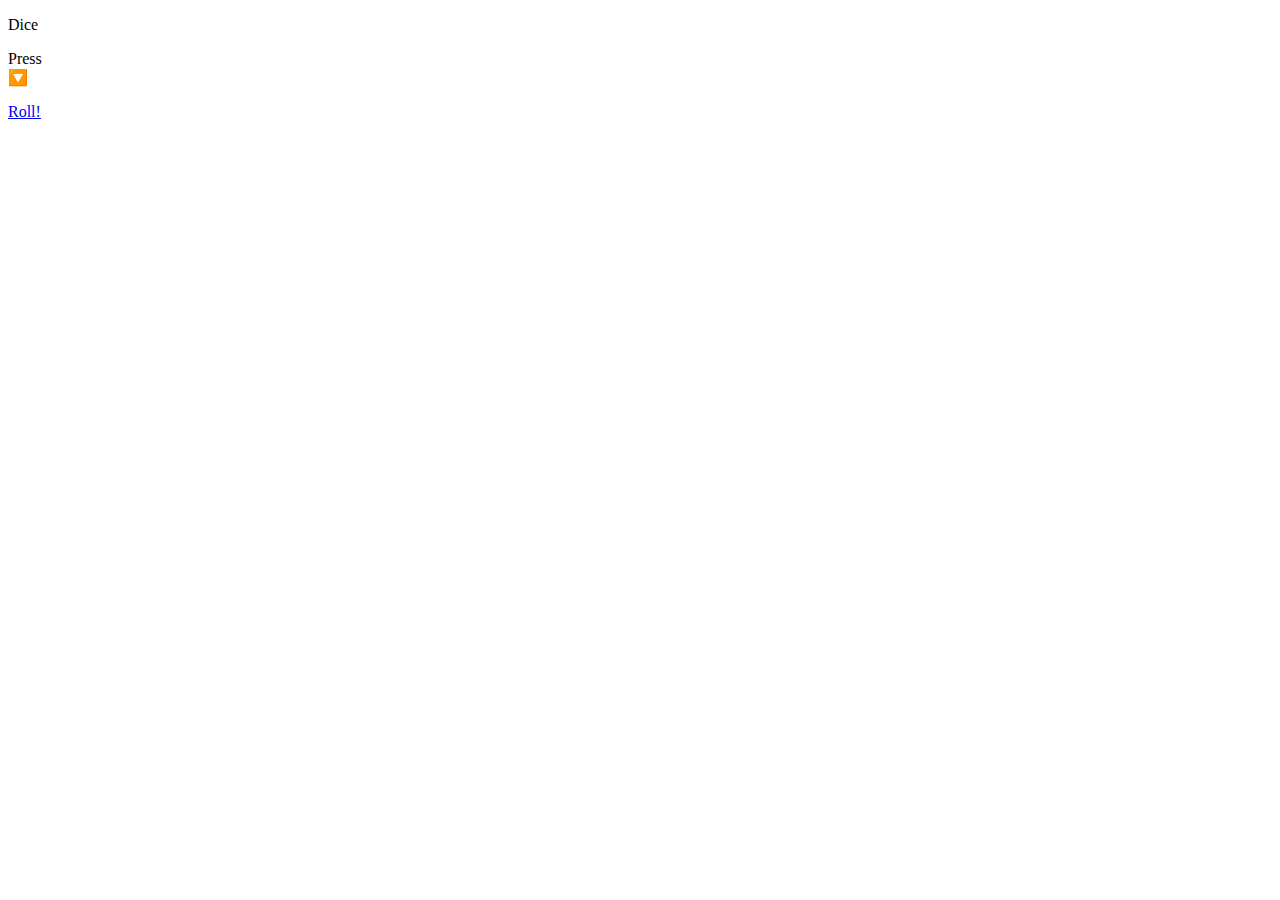
==== index.html @ 23dfe533 "update" ====
<!DOCTYPE html>
<html lang="en">
<head>
	<!--Title and other-->
	<meta charset="UTF-8">
	<meta name="viewport" content="width=device-width, initial-scale=1.0">
	<title>Document</title>
	<!--Link palace-->
	<link rel="stylesheet" href="mainSiteFolder\css\main.css">
	<link rel="preconnect" href="https://fonts.gstatic.com">
	<link href="https://fonts.googleapis.com/css2?family=Noto+Sans&display=swap" rel="stylesheet">
	<link href="https://fonts.googleapis.com/css2?family=Comfortaa&display=swap" rel="stylesheet">
	<!--Link palace - manifest-->
	<link rel="manifest" href="mainSiteFolder\pwa\mnf.json">
</head>
<body>
	<header>
		<p id="logo">Dice</p>
	</header>
	<p id="result">Press<br>🔽</p>

	<div class="button">
		<a href="#" onclick="genAndDisplay()">Roll!</a>
	</div>
	<!--Script palace-->
	<script type="text/javascript" src="mainSiteFolder\js\main.js"></script>
</body>
</html>
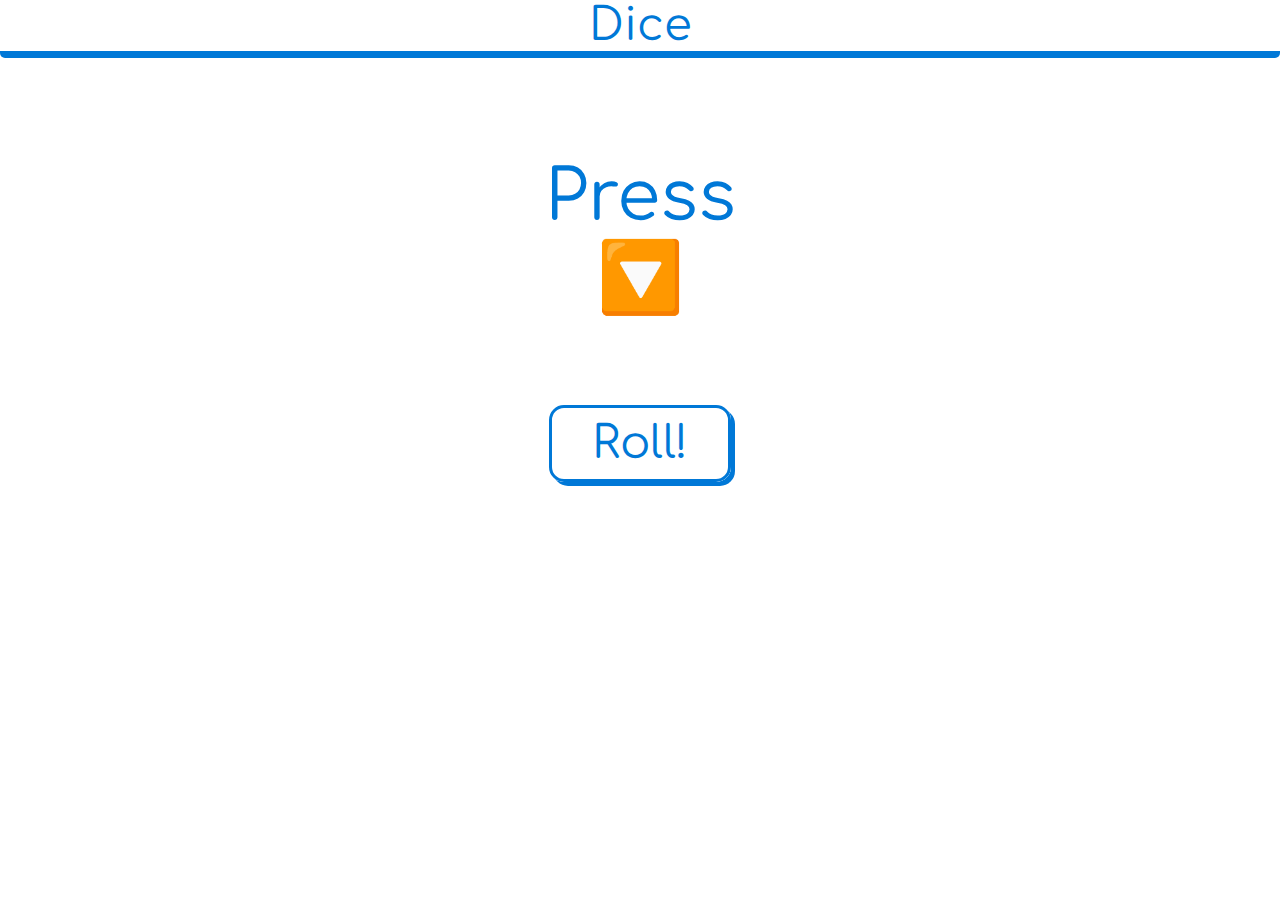
==== commit c2620ee3: "upd3" ====
--- a/index.html
+++ b/index.html
@@ -6,12 +6,12 @@
 	<meta name="viewport" content="width=device-width, initial-scale=1.0">
 	<title>Document</title>
 	<!--Link palace-->
-	<link rel="stylesheet" href="mainSiteFolder\css\main.css">
+	<link rel="stylesheet" href="main.css">
 	<link rel="preconnect" href="https://fonts.gstatic.com">
 	<link href="https://fonts.googleapis.com/css2?family=Noto+Sans&display=swap" rel="stylesheet">
 	<link href="https://fonts.googleapis.com/css2?family=Comfortaa&display=swap" rel="stylesheet">
 	<!--Link palace - manifest-->
-	<link rel="manifest" href="mainSiteFolder\pwa\mnf.json">
+	<link rel="manifest" href="mnf.json">
 </head>
 <body>
 	<header>
@@ -23,6 +23,6 @@
 		<a href="#" onclick="genAndDisplay()">Roll!</a>
 	</div>
 	<!--Script palace-->
-	<script type="text/javascript" src="mainSiteFolder\js\main.js"></script>
+	<script type="text/javascript" src="main.js"></script>
 </body>
 </html>--- a/main.css
+++ b/main.css
@@ -0,0 +1,54 @@
+/*4allPage*/
+* {
+	margin: 0;
+	padding: 0;
+}
+header {
+	border-radius: 5px;
+	border-bottom: 7px solid #0078D7;
+	margin-bottom: 100px;
+}
+
+#logo {
+	font-family: 'Comfortaa', sans-serif;
+	font-size: 45px;
+	text-align: center;
+	color: #0078D7;
+}
+
+#result {
+	font-family: 'Comfortaa', sans-serif;
+	font-size: 70px;
+	text-align: center;
+	margin-bottom: 100px;
+	color: #0078D7;
+}
+
+.button {
+	text-align: center;
+}
+
+.button a {
+	font-size: 45px;
+	font-family: 'Comfortaa', sans-serif;
+	color: #0078D7;
+	background-color: #fff;
+	text-decoration: none;
+	padding: 10px 40px;
+	border-radius: 15px;
+	box-shadow: 4px 4px #0078D7;
+	transition-duration: 1s;
+	border: 3px solid #0078D7;
+}
+
+.button a:hover {
+	font-size: 45px;
+	font-family: 'Comfortaa', sans-serif;
+	color: #ccc;
+	background-color: #0078D7;
+	text-decoration: none;
+	padding: 10px 40px;
+	border-radius: 15px;
+	box-shadow: 0px 0px #0078D7;
+	transition-duration: 1s;
+}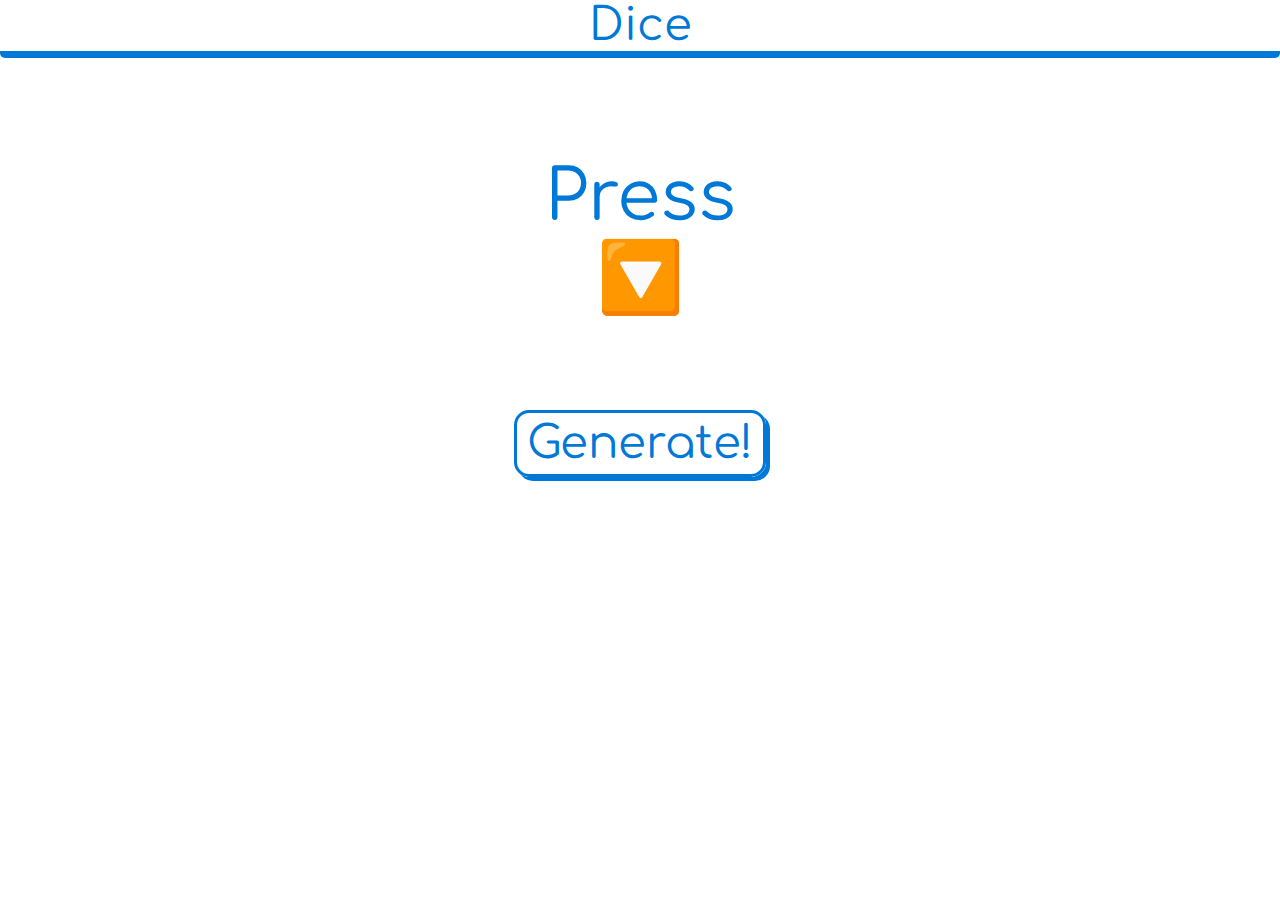
==== commit d846fd86: "anotherUpdate" ====
--- a/index.html
+++ b/index.html
@@ -10,8 +10,6 @@
 	<link rel="preconnect" href="https://fonts.gstatic.com">
 	<link href="https://fonts.googleapis.com/css2?family=Noto+Sans&display=swap" rel="stylesheet">
 	<link href="https://fonts.googleapis.com/css2?family=Comfortaa&display=swap" rel="stylesheet">
-	<!--Link palace - manifest-->
-	<link rel="manifest" href="mnf.json">
 </head>
 <body>
 	<header>
@@ -20,7 +18,7 @@
 	<p id="result">Press<br>🔽</p>
 
 	<div class="button">
-		<a href="#" onclick="genAndDisplay()">Roll!</a>
+		<a href="#" onclick="genAndDisplay()">Generate!</a> 
 	</div>
 	<!--Script palace-->
 	<script type="text/javascript" src="main.js"></script>
--- a/main.css
+++ b/main.css
@@ -34,21 +34,21 @@
 	color: #0078D7;
 	background-color: #fff;
 	text-decoration: none;
-	padding: 10px 40px;
+	padding: 5px 10px;
 	border-radius: 15px;
 	box-shadow: 4px 4px #0078D7;
-	transition-duration: 1s;
+	transition-duration: 0.5s;
 	border: 3px solid #0078D7;
 }
 
 .button a:hover {
-	font-size: 45px;
+	font-size: 40px;
 	font-family: 'Comfortaa', sans-serif;
 	color: #ccc;
 	background-color: #0078D7;
 	text-decoration: none;
-	padding: 10px 40px;
+	padding: 5px 50px;
 	border-radius: 15px;
 	box-shadow: 0px 0px #0078D7;
-	transition-duration: 1s;
+	transition-duration: 0.5s;
 }